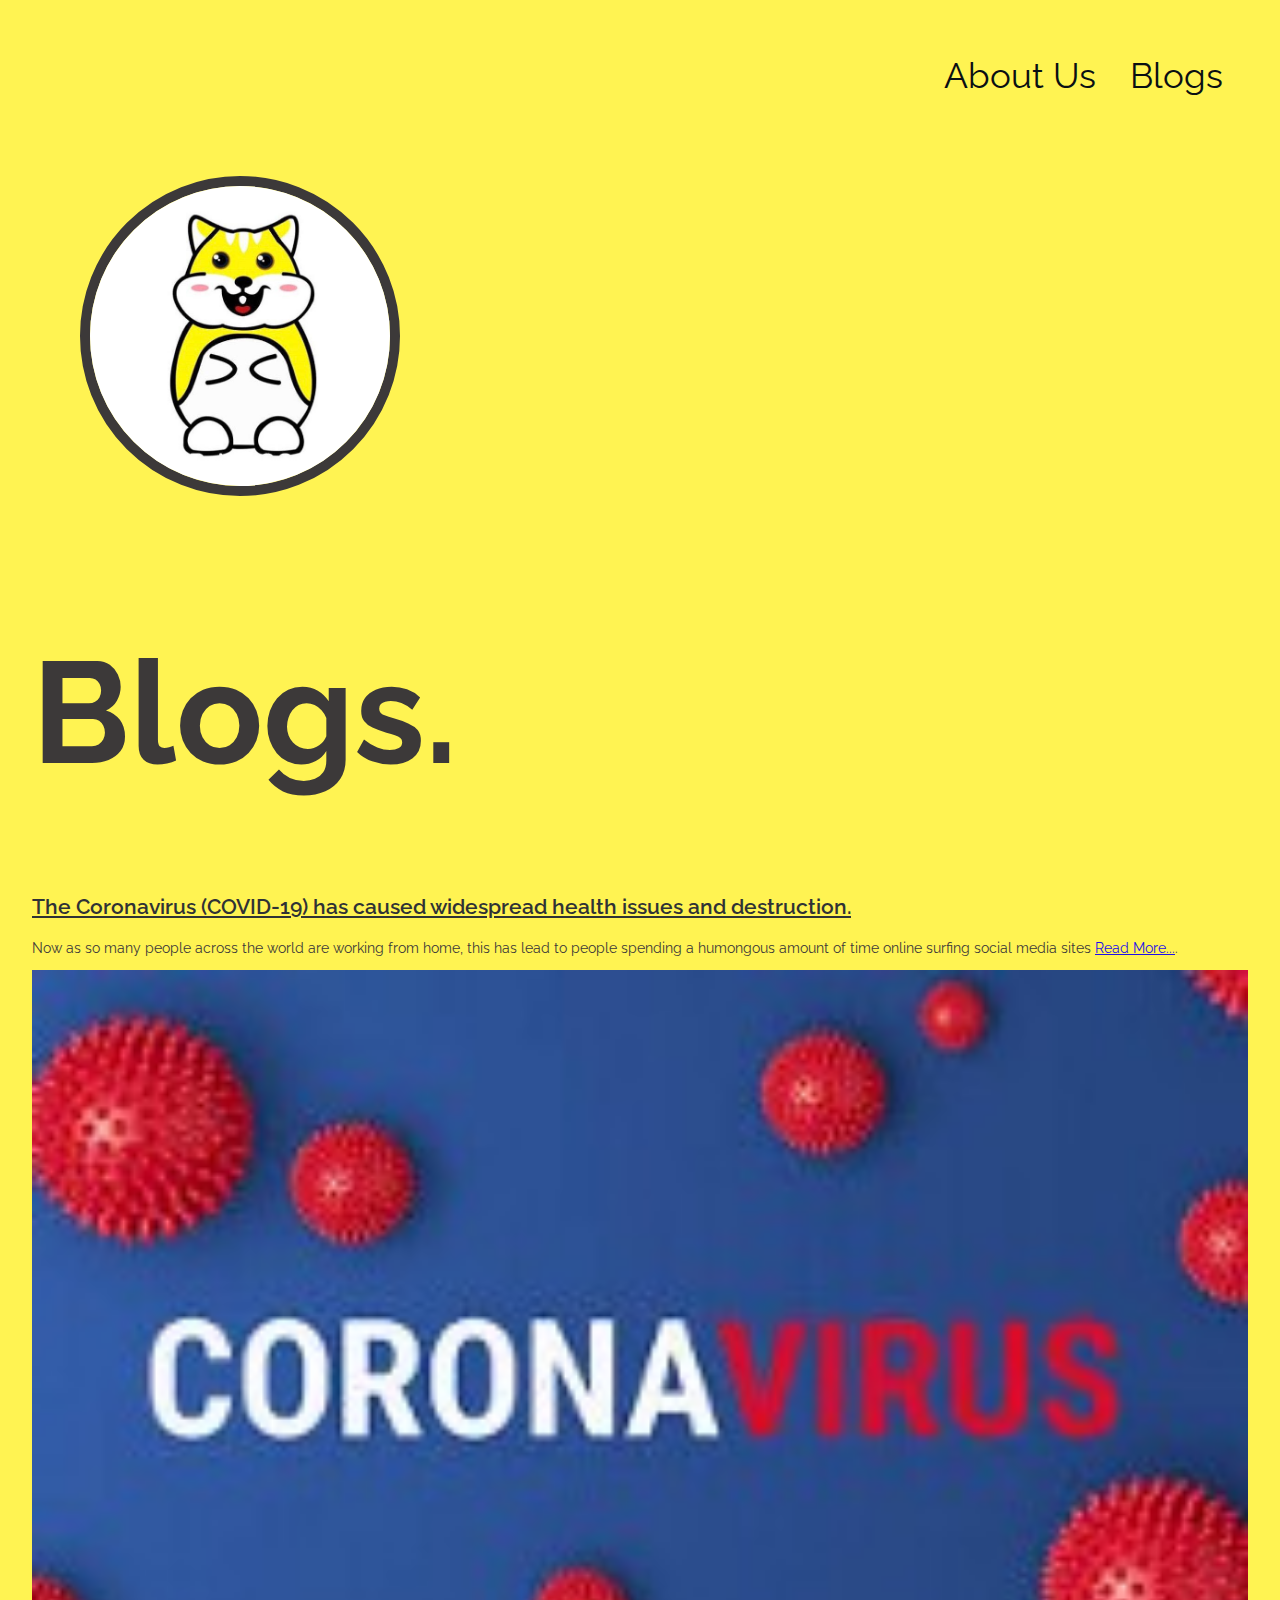
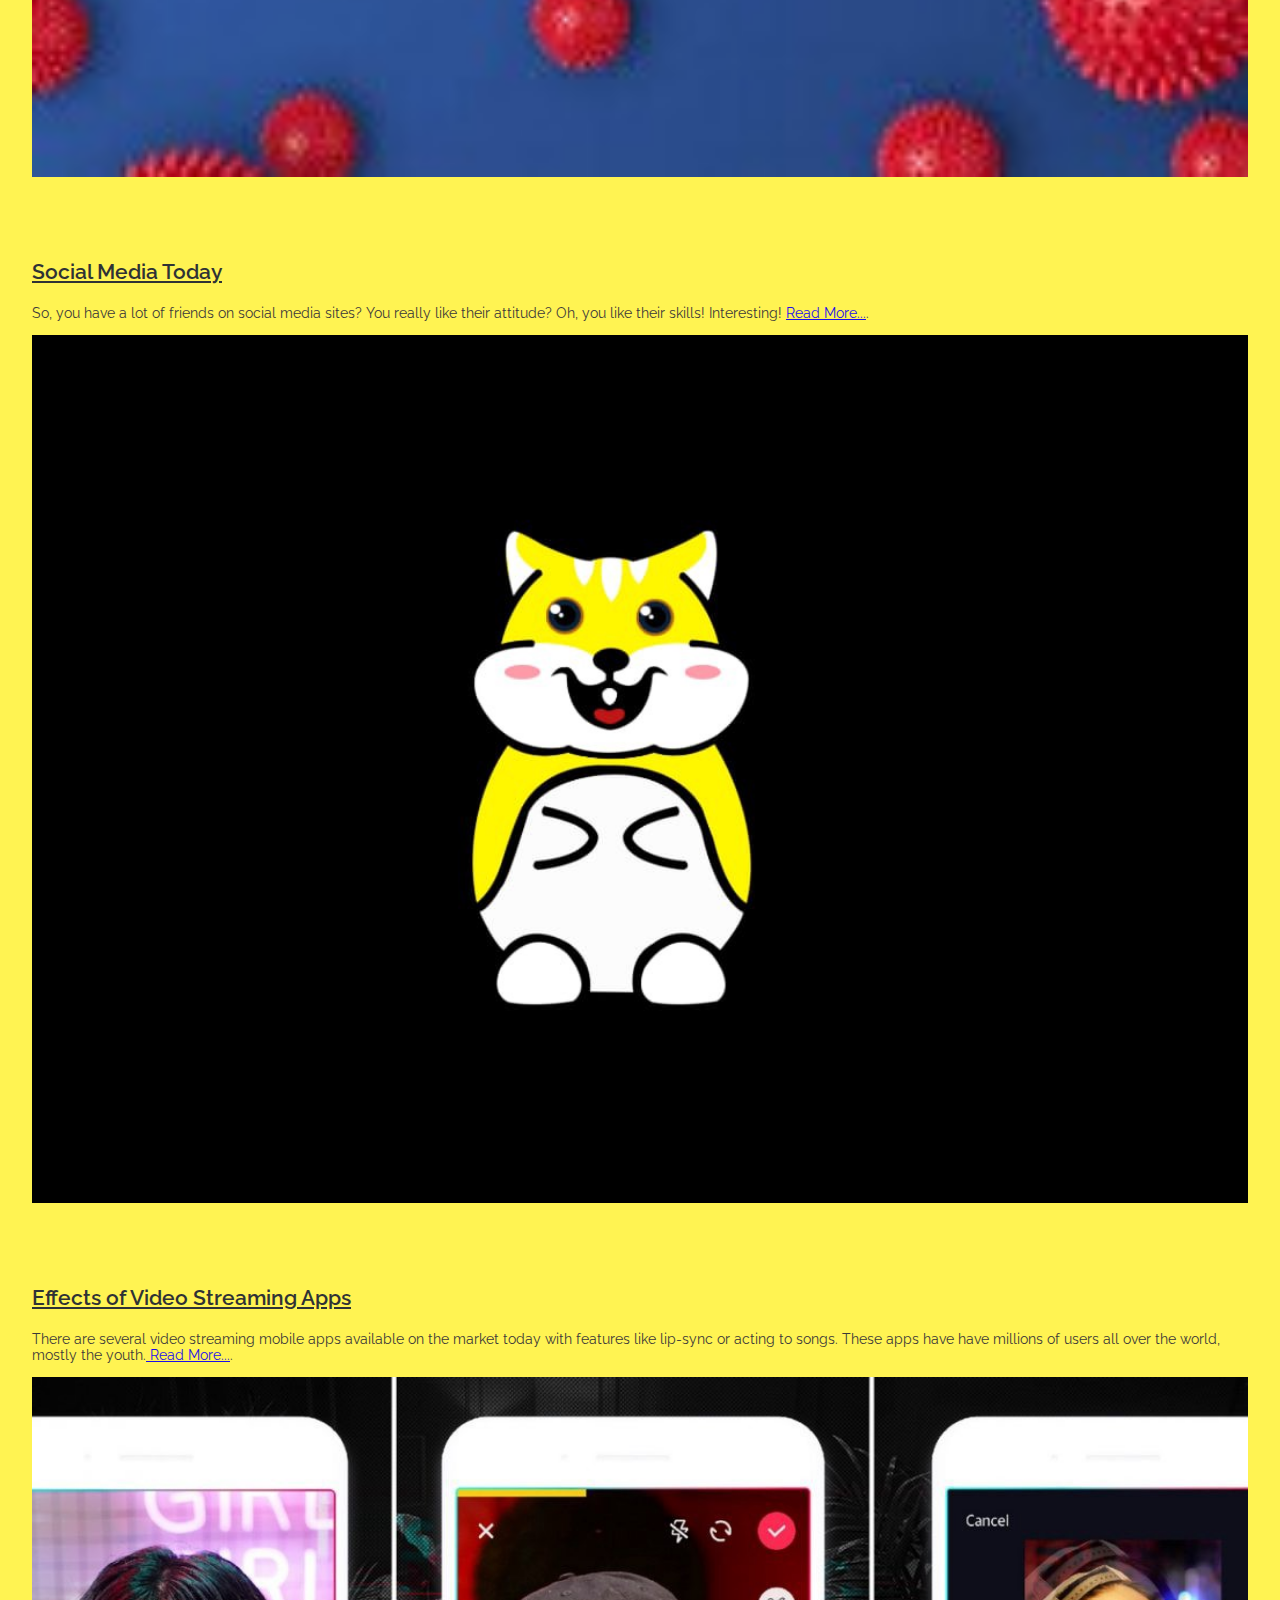
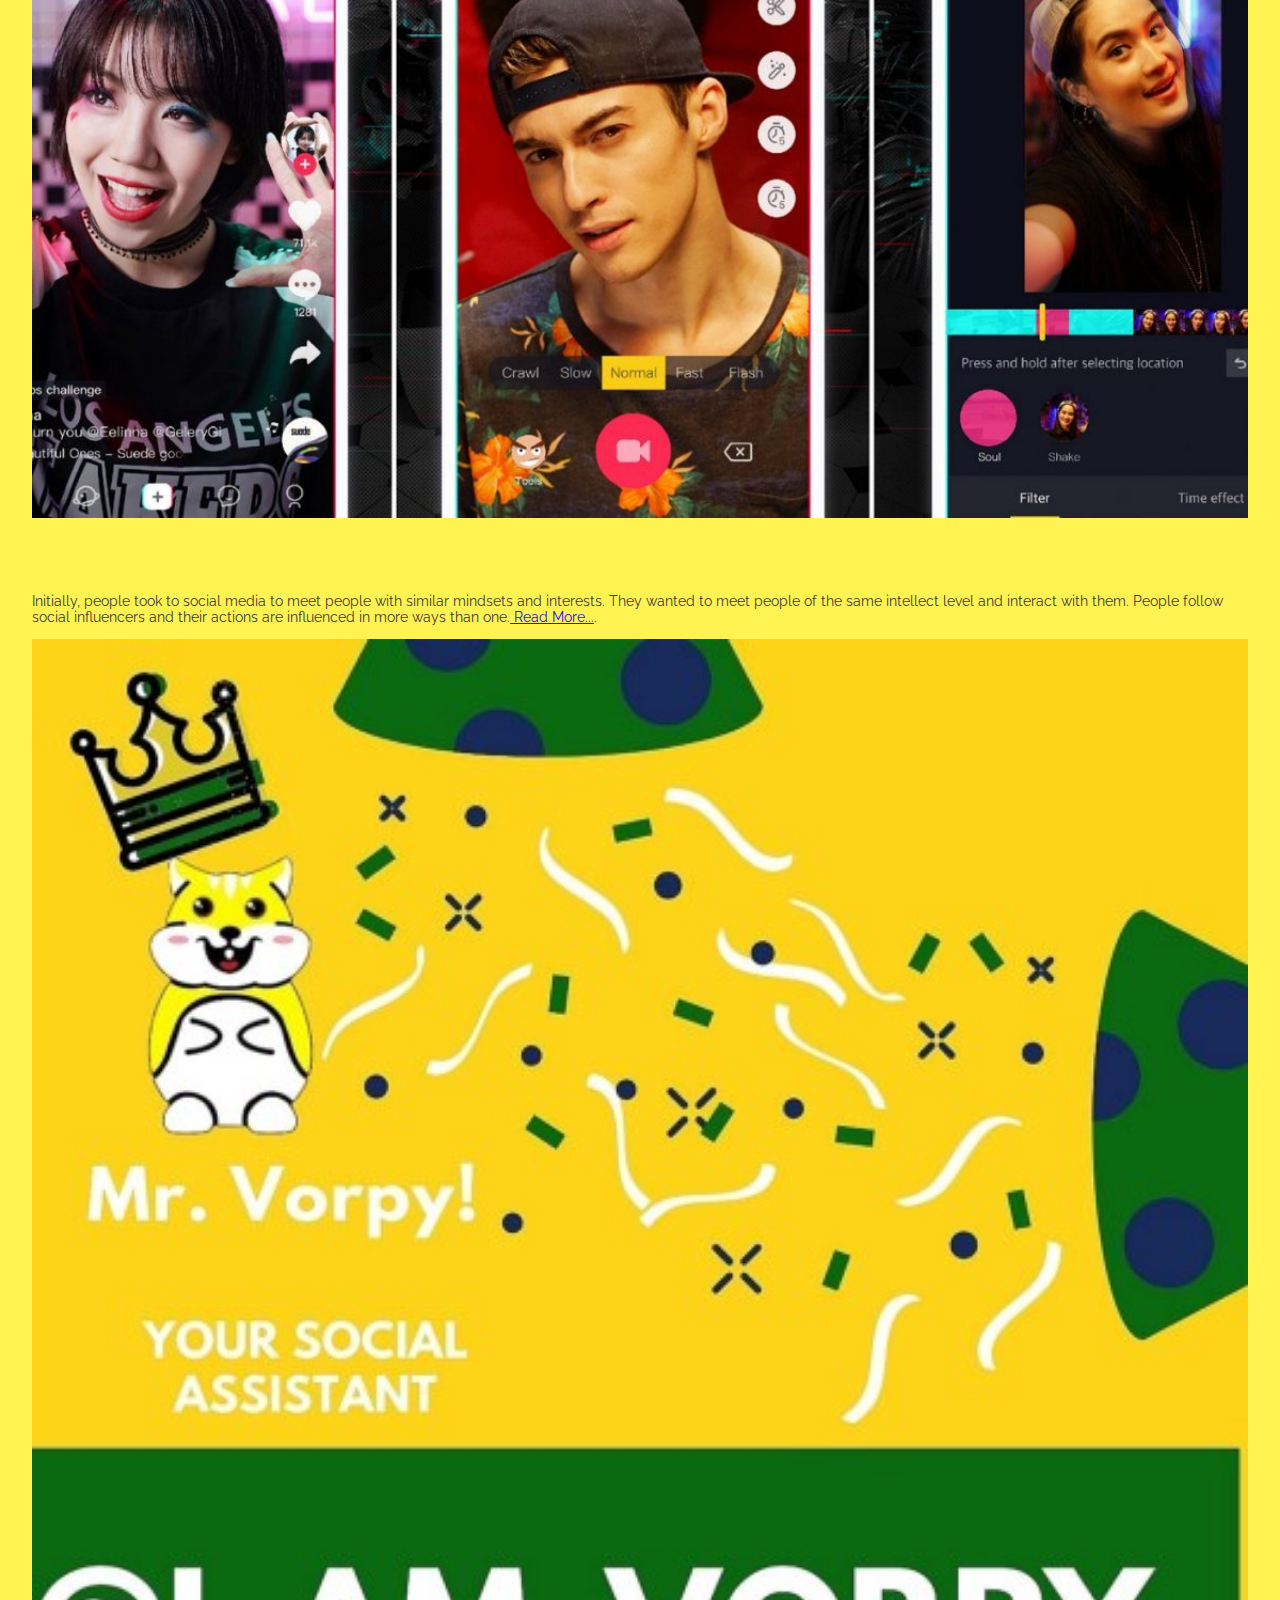
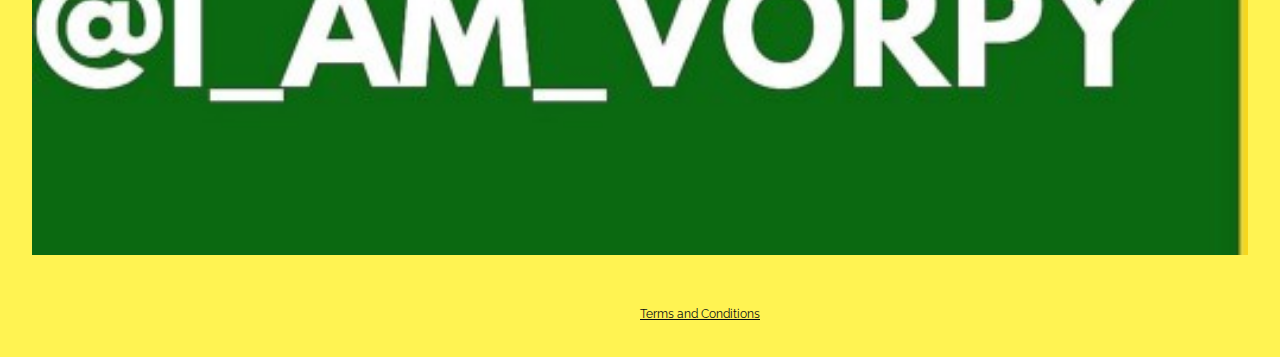
==== blog.html @ 2d6e1f35 "Add bootstrap in blog page" ====
<!DOCTYPE html>
<html lang="en">

<head>
    <meta name="generator" content="Hugo 0.55.6" />
    <meta charset="UTF-8">
    <meta name="viewport" content="width=device-width, initial-scale=1.0">
    <meta name="description" content="">

    <title> Blog | Vorpy </title>
    <link rel="stylesheet" href="https://use.fontawesome.com/releases/v5.8.1/css/all.css"
        integrity="sha384-50oBUHEmvpQ+1lW4y57PTFmhCaXp0ML5d60M1M7uH2+nqUivzIebhndOJK28anvf" crossorigin="anonymous">

    <!-- Bootstrap CSS only -->
    <link rel="stylesheet" href="https://stackpath.bootstrapcdn.com/bootstrap/4.5.0/css/bootstrap.min.css"
        integrity="sha384-9aIt2nRpC12Uk9gS9baDl411NQApFmC26EwAOH8WgZl5MYYxFfc+NcPb1dKGj7Sk" crossorigin="anonymous">

    <link href="https://fonts.googleapis.com/css2?family=Raleway&display=swap" rel="stylesheet">


    <link rel="shortcut icon" type="image/png" href="images/logo.png" />
    <link rel="stylesheet" href="css/style.css">

</head>

<body>
    <main>
        <div class="column left">
            <ul>
                <li style="font-size: 35px;display:inline;margin: 15px;"><a href="index.html"
                        style="text-decoration: none;">About Us</a></li>
                <li style="font-size: 35px;display:inline;margin: 15px;"><a href="blog.html"
                        style="text-decoration: none;">Blogs</a></li>
            </ul>
        </div>
    </main>
    <br />
    <br />
    <div class="row">
        <div class="col-md-4">
            <img src="images/vorpy.jpeg" class="portrait" alt="Portrait" />
        </div>
        <div class="col-md-8">
            <h1 class="main-page-heading">Blogs.</h1>

            <p class="blog-title">
                <a style="color: #2f3235;" target="_blank"
                    href="https://medium.com/@vorpy19/the-coronavirus-covid-19-has-caused-widespread-health-issues-and-destruction-152a86be588">The
                    Coronavirus (COVID-19) has caused widespread health issues and destruction.
                </a>

            </p>

            <p class="blog-desc">Now as so many people across the world are working from home, this has lead to people
                spending a humongous amount of time online surfing social media sites <a
                    href="https://medium.com/@vorpy19/social-media-today-2dd0c7157954" target="_blank"
                    style="color: rgb(29, 15, 233);"> Read More...</a>.
            </p>
            <a href="https://medium.com/@vorpy19/social-media-today-2dd0c7157954">
                <img src="images/blog1.jpeg" class="blog-img">

            </a>

            <br />
            <br />
            <br />
            <br />
            <p class="blog-title">
                <a style="color: #2f3235;" target="_blank"
                    href="https://medium.com/@vorpy19/social-media-today-2dd0c7157954">Social Media Today
                </a>

            </p>

            <p class="blog-desc">So, you have a lot of friends on social media sites? You really like their attitude?
                Oh, you like their skills! Interesting! <a
                    href="https://medium.com/@vorpy19/social-media-today-2dd0c7157954" target="_blank"
                    style="color: rgb(29, 15, 233);"> Read More...</a>.
            </p>
            <a href="https://medium.com/@vorpy19/social-media-today-2dd0c7157954">
                <img src="images/blog2.jpeg" class="blog-img">

            </a>
            <br />
            <br />
            <br />
            <br />
            <p class="blog-title">
                <a style="color: #2f3235;" target="_blank"
                    href="https://medium.com/@vorpy19/effects-of-video-streaming-apps-28b27698267">Effects of Video
                    Streaming Apps

                </a>

            </p>

            <p class="blog-desc">There are several video streaming mobile apps available on the market today with
                features like lip-sync or acting to songs. These apps have have millions of users all over the world,
                mostly the youth.<a href="https://medium.com/@vorpy19/effects-of-video-streaming-apps-28b27698267"
                    target="_blank" style="color: rgb(29, 15, 233);"> Read More...</a>.
            </p>
            <a
                href="https://medium.com/@vorpy19/initially-people-took-to-social-media-to-meet-people-with-similar-mindsets-and-interests-39a0fd4cb2e0">
                <img src="images/blog3.jpeg" class="blog-img">

            </a>
            <br />
            <br />
            <br />
            <br />

            <p class="blog-desc">Initially, people took to social media to meet people with similar mindsets and
                interests. They wanted to meet people of the same intellect level and interact with them. People follow
                social influencers and their actions are influenced in
                more ways than one.<a
                    href="https://medium.com/@vorpy19/initially-people-took-to-social-media-to-meet-people-with-similar-mindsets-and-interests-39a0fd4cb2e0"
                    target="_blank" style="color: rgb(29, 15, 233);"> Read More...</a>.
            </p>
            <a href="https://medium.com/@vorpy19/effects-of-video-streaming-apps-28b27698267">
                <img src="images/blog4.jpeg" class="blog-img">

            </a>

            <div class="links">
                <a rel="me" href="mailto:vorpy19@gmail.com" title="E-mail">
                    <span class="far fa-envelope" style="color: #2f3235;"></span>
                </a>
                <a rel="me" href="https://www.instagram.com/i_am_vorpy/saved/" title="Instagram">
                    <span class="fab fa-instagram" style="color: #2f3235;"></span>
                </a>
                <a rel="me" href="https://www.facebook.com/iamvorpy/" title="Facebook">
                    <span class="fab fa-facebook-square" style="color: #2f3235;"></span>
                </a>

            </div>
        </div>
    </div>

    <footer>
        <div class="column"></div>
        <div class="column">
            <a href='privacy_policy.html'>Terms and Conditions</a>
        </div>
        <br>
        <br>
        <br>
    </footer>

</body>

</html>

<!-- Bootstrap Scripts -->
<!-- JS, Popper.js, and jQuery -->

<script src="https://code.jquery.com/jquery-3.5.1.slim.min.js"
    integrity="sha384-DfXdz2htPH0lsSSs5nCTpuj/zy4C+OGpamoFVy38MVBnE+IbbVYUew+OrCXaRkfj"
    crossorigin="anonymous"></script>
<script src="https://cdn.jsdelivr.net/npm/popper.js@1.16.0/dist/umd/popper.min.js"
    integrity="sha384-Q6E9RHvbIyZFJoft+2mJbHaEWldlvI9IOYy5n3zV9zzTtmI3UksdQRVvoxMfooAo"
    crossorigin="anonymous"></script>
<script src="https://stackpath.bootstrapcdn.com/bootstrap/4.5.0/js/bootstrap.min.js"
    integrity="sha384-OgVRvuATP1z7JjHLkuOU7Xw704+h835Lr+6QL9UvYjZE3Ipu6Tp75j7Bh/kR0JKI"
    crossorigin="anonymous"></script>
---- css/style.css ----
html,
body {
    color: #2f3235;
    margin-left: 1rem;
    margin-right: 1rem;
    padding: 0
}

html {
    font-family: 'Raleway', sans-serif;
    font-size: 16px;
    overflow-y: auto
}

body {
    color: #3c3939;
    font-family: 'Raleway', sans-serif;
    background-color: #ffed00ad;
}

a {
    -webkit-transition: color 0.2s ease-out;
    -moz-transition: color 0.2s ease-out;
    transition: color 0.2s ease-out;
    color: #0a0f13
}

a:hover {
    color: #020202
}

h1 {
    font-size: 9rem
}

h2 {
    font-size: 3rem;
    font-weight: normal
}

img.portrait {
    border-radius: 50%;
    border: 10px solid #3c3939;
    margin: 2em 3em;
    width: 300px;
    height: 300px
}

.column {
    flex: 1
}

.main-page-heading{
font-weight: 700;
}

main {
    display: flex;
    margin-top: 5vh
}

main .column.left {
    text-align: end
}

main .column.right h1 {
    margin-left: -10px;
    margin-bottom: 0.4em
}

main .column.right h2 {
    margin-left: -4px;
    margin-top: 0
}

main .column.right .links {
    margin-top: 2.5rem;
    font-size: 1.5rem
}

main .column.right .links a {
    margin-right: 0.5rem;
    text-decoration: none
}

ul {
    list-style-type: none;
    margin: 10px;
    padding: 0;
}

@media screen and (max-width: 980px) {
    main {
        display: block;
        margin-top: 0
    }
    main .column.left {
        text-align: center
    }
    main .column.right h1 {
        margin-top: 0
    }
}

footer {
    display: flex;
    margin-top: 3rem;
    font-size: 0.75rem
}

.blog-title {
    font-weight: 600;
    font-size: 21px;
}

.blog-desc {
    font-size: 14px;
}

.blog-img {
    width: 100%;
}

@media screen and (max-width: 980px) {
    footer {
        display: block
    }
}
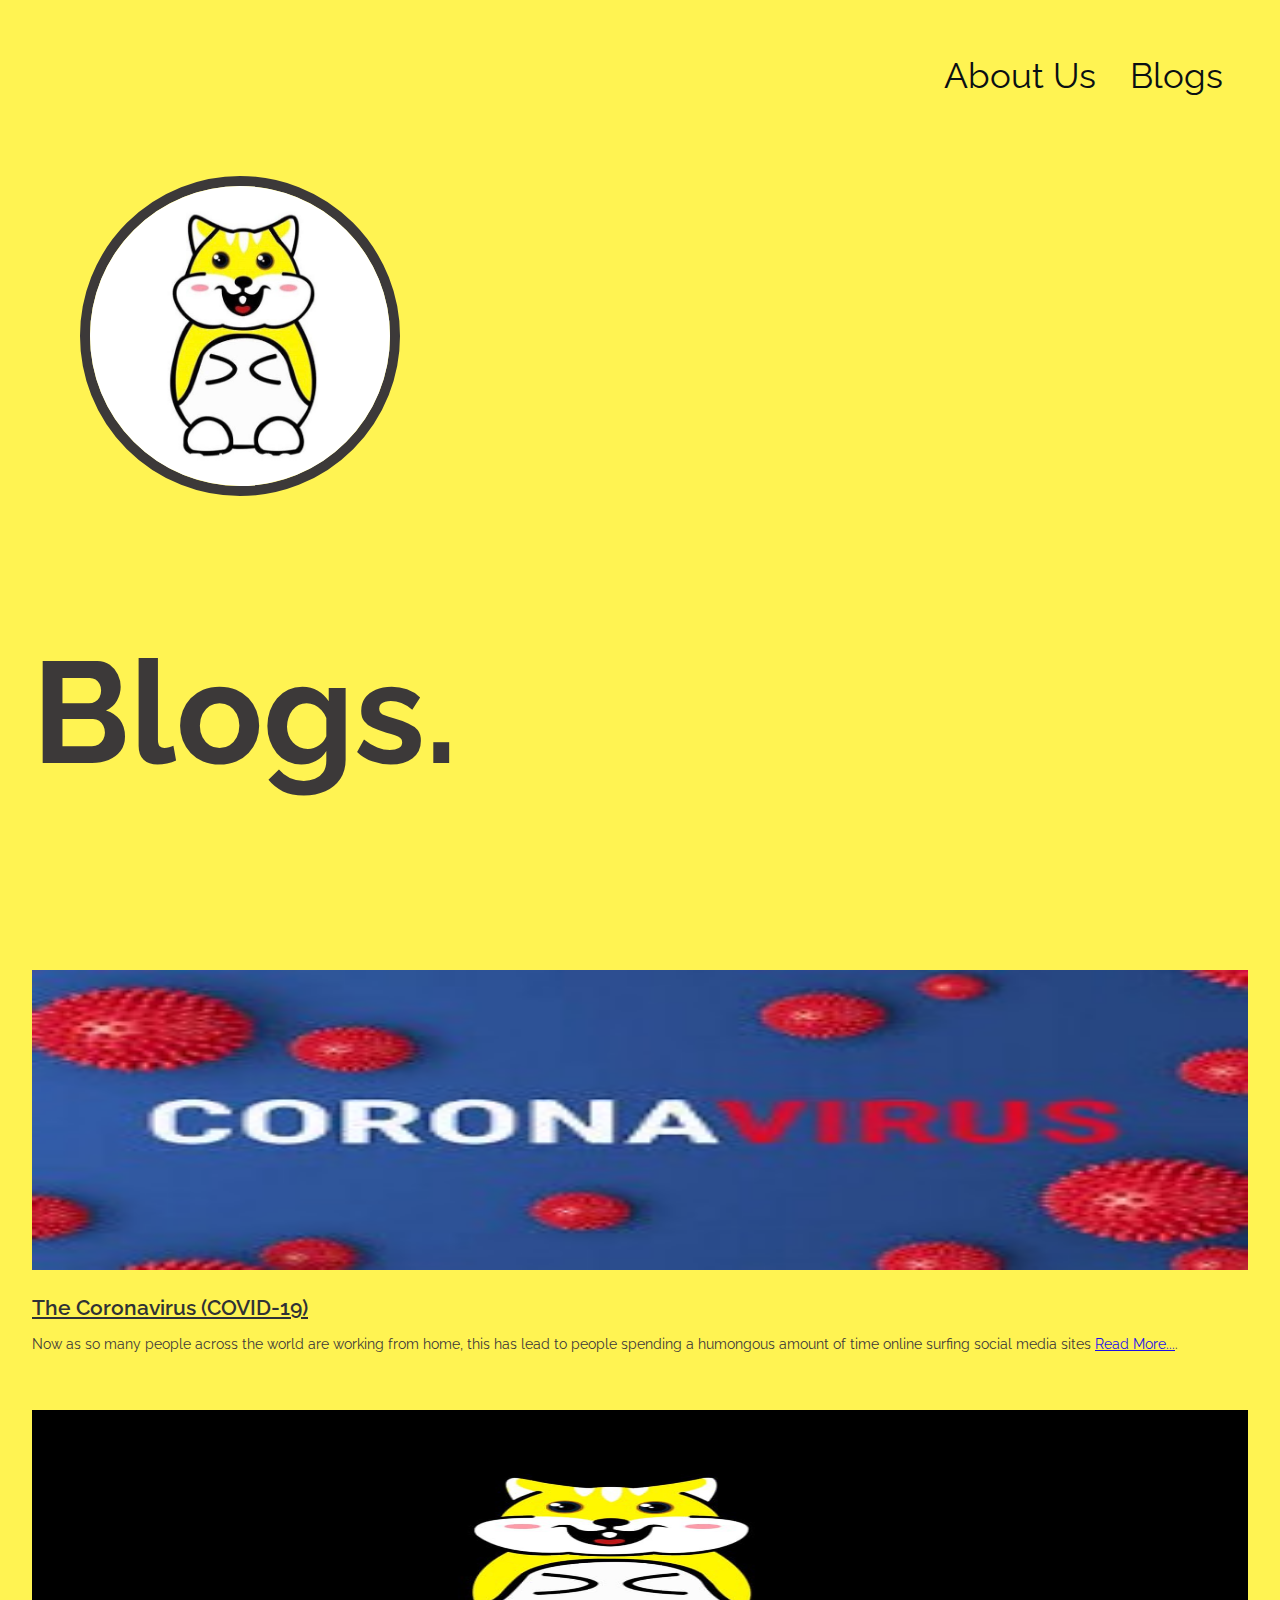
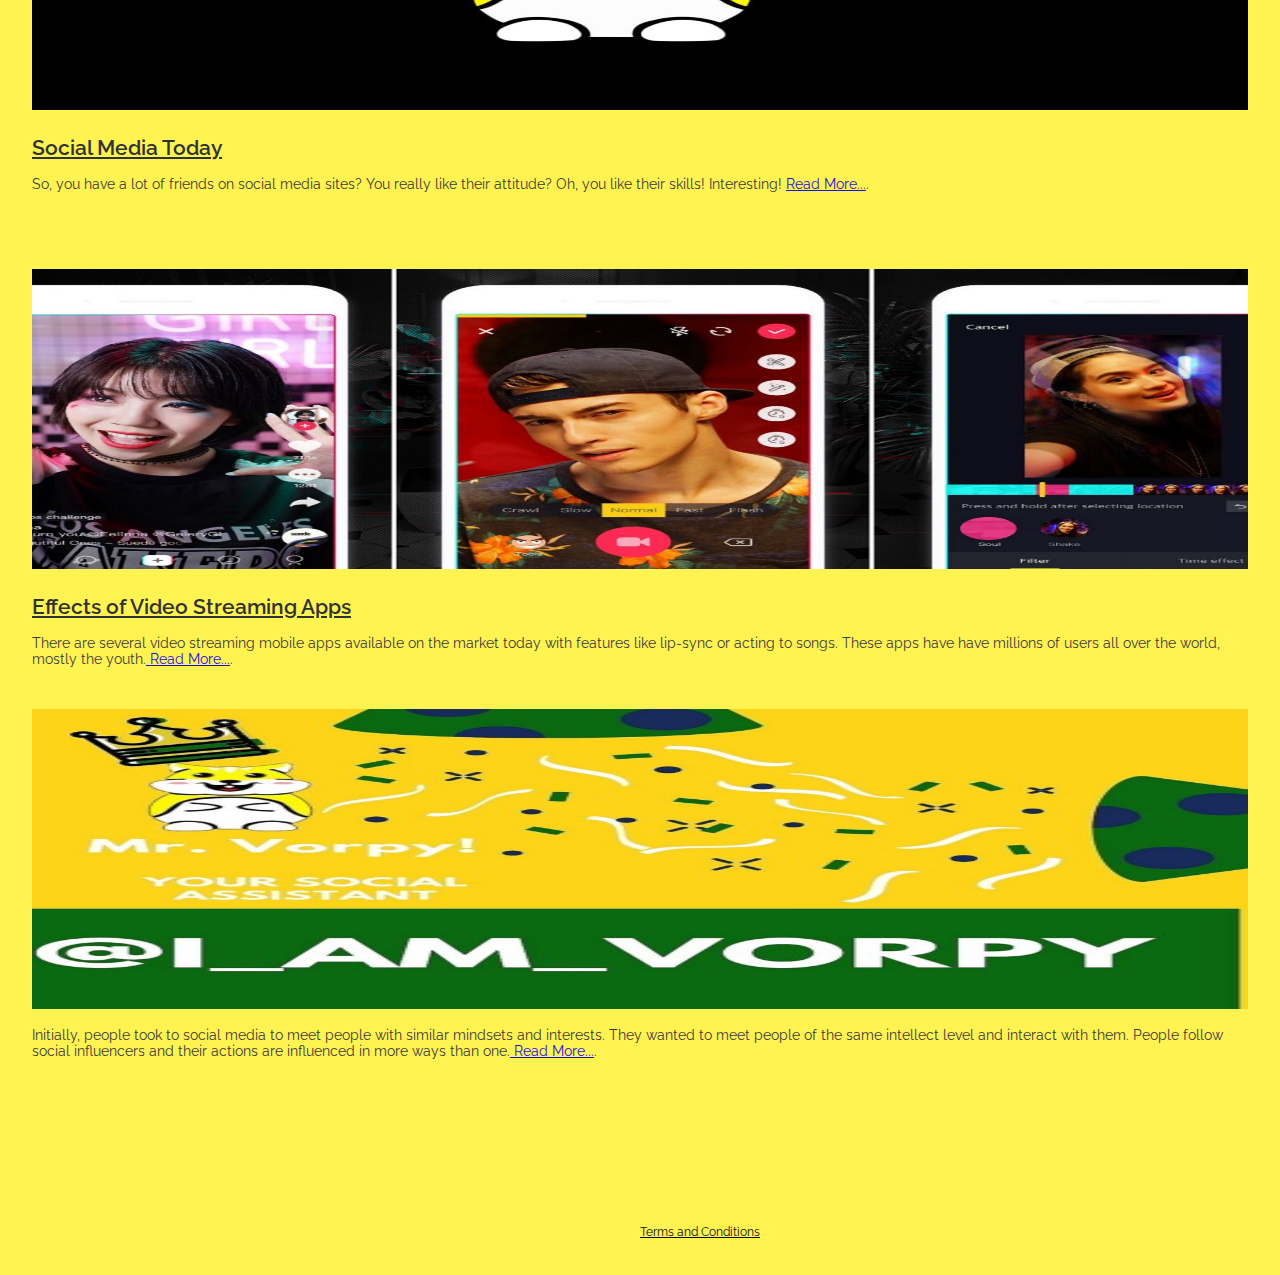
==== commit 3669d111: "Fix blog layout" ====
--- a/blog.html
+++ b/blog.html
@@ -42,96 +42,107 @@
         </div>
         <div class="col-md-8">
             <h1 class="main-page-heading">Blogs.</h1>
+            <br />
+            <br />
+            <br />
+            <br />
+            <div class="row">
+                <div class="col-md-6">
+                    <a href="https://medium.com/@vorpy19/social-media-today-2dd0c7157954">
+                        <img src="images/blog1.jpeg" class="blog-img">
+                    </a>
+                    <p class="blog-title">
+                        <a style="color: #2f3235;" target="_blank"
+                            href="https://medium.com/@vorpy19/the-coronavirus-covid-19-has-caused-widespread-health-issues-and-destruction-152a86be588">The
+                            Coronavirus (COVID-19)
+                        </a>
 
-            <p class="blog-title">
-                <a style="color: #2f3235;" target="_blank"
-                    href="https://medium.com/@vorpy19/the-coronavirus-covid-19-has-caused-widespread-health-issues-and-destruction-152a86be588">The
-                    Coronavirus (COVID-19) has caused widespread health issues and destruction.
-                </a>
+                    </p>
 
-            </p>
+                    <p class="blog-desc">Now as so many people across the world are working from home, this has lead to
+                        people
+                        spending a humongous amount of time online surfing social media sites <a
+                            href="https://medium.com/@vorpy19/social-media-today-2dd0c7157954" target="_blank"
+                            style="color: rgb(29, 15, 233);"> Read More...</a>.
+                    </p>
 
-            <p class="blog-desc">Now as so many people across the world are working from home, this has lead to people
-                spending a humongous amount of time online surfing social media sites <a
-                    href="https://medium.com/@vorpy19/social-media-today-2dd0c7157954" target="_blank"
-                    style="color: rgb(29, 15, 233);"> Read More...</a>.
-            </p>
-            <a href="https://medium.com/@vorpy19/social-media-today-2dd0c7157954">
-                <img src="images/blog1.jpeg" class="blog-img">
+                </div>
+                <div class="col-md-6">
+                    <a href="https://medium.com/@vorpy19/social-media-today-2dd0c7157954">
+                        <img src="images/blog2.jpeg" class="blog-img">
+                    </a>
+                    <p class="blog-title">
+                        <a style="color: #2f3235;" target="_blank"
+                            href="https://medium.com/@vorpy19/social-media-today-2dd0c7157954">Social Media Today
+                        </a>
 
-            </a>
+                    </p>
+
+                    <p class="blog-desc">So, you have a lot of friends on social media sites? You really like their
+                        attitude?
+                        Oh, you like their skills! Interesting! <a
+                            href="https://medium.com/@vorpy19/social-media-today-2dd0c7157954" target="_blank"
+                            style="color: rgb(29, 15, 233);"> Read More...</a>.
+                    </p>
+
+                </div>
+            </div>
+
+
+            <br />
+            <div class="row">
+                <div class="col-md-6">
+                    <a href="https://medium.com/@vorpy19/initially-people-took-to-social-media-to-meet-people-with-similar-mindsets-and-interests-39a0fd4cb2e0">
+                        <img src="images/blog3.jpeg" class="blog-img">
+                    </a>
+                    <p class="blog-title">
+                        <a style="color: #2f3235;" target="_blank"
+                            href="https://medium.com/@vorpy19/effects-of-video-streaming-apps-28b27698267">Effects of
+                            Video Streaming Apps
+                        </a>
+                    </p>
+                    <p class="blog-desc">There are several video streaming mobile apps available on the market today
+                        with
+                        features like lip-sync or acting to songs. These apps have have millions of users all over the
+                        world,
+                        mostly the youth.<a
+                            href="https://medium.com/@vorpy19/effects-of-video-streaming-apps-28b27698267"
+                            target="_blank" style="color: rgb(29, 15, 233);"> Read More...</a>.
+                    </p>
+                    
+                </div>
+                <div class="col-md-6">
+                    <a href="https://medium.com/@vorpy19/effects-of-video-streaming-apps-28b27698267">
+                        <img src="images/blog4.jpeg" class="blog-img">
+                    </a>
+                    <p class="blog-desc">Initially, people took to social media to meet people with similar mindsets and
+                        interests. They wanted to meet people of the same intellect level and interact with them. People
+                        follow
+                        social influencers and their actions are influenced in
+                        more ways than one.<a
+                            href="https://medium.com/@vorpy19/initially-people-took-to-social-media-to-meet-people-with-similar-mindsets-and-interests-39a0fd4cb2e0"
+                            target="_blank" style="color: rgb(29, 15, 233);"> Read More...</a>.
+                    </p>
+                  
+                </div>
+            </div>
 
             <br />
             <br />
             <br />
             <br />
-            <p class="blog-title">
-                <a style="color: #2f3235;" target="_blank"
-                    href="https://medium.com/@vorpy19/social-media-today-2dd0c7157954">Social Media Today
-                </a>
 
-            </p>
-
-            <p class="blog-desc">So, you have a lot of friends on social media sites? You really like their attitude?
-                Oh, you like their skills! Interesting! <a
-                    href="https://medium.com/@vorpy19/social-media-today-2dd0c7157954" target="_blank"
-                    style="color: rgb(29, 15, 233);"> Read More...</a>.
-            </p>
-            <a href="https://medium.com/@vorpy19/social-media-today-2dd0c7157954">
-                <img src="images/blog2.jpeg" class="blog-img">
-
-            </a>
-            <br />
-            <br />
-            <br />
-            <br />
-            <p class="blog-title">
-                <a style="color: #2f3235;" target="_blank"
-                    href="https://medium.com/@vorpy19/effects-of-video-streaming-apps-28b27698267">Effects of Video
-                    Streaming Apps
-
-                </a>
-
-            </p>
-
-            <p class="blog-desc">There are several video streaming mobile apps available on the market today with
-                features like lip-sync or acting to songs. These apps have have millions of users all over the world,
-                mostly the youth.<a href="https://medium.com/@vorpy19/effects-of-video-streaming-apps-28b27698267"
-                    target="_blank" style="color: rgb(29, 15, 233);"> Read More...</a>.
-            </p>
-            <a
-                href="https://medium.com/@vorpy19/initially-people-took-to-social-media-to-meet-people-with-similar-mindsets-and-interests-39a0fd4cb2e0">
-                <img src="images/blog3.jpeg" class="blog-img">
-
-            </a>
-            <br />
-            <br />
-            <br />
-            <br />
-
-            <p class="blog-desc">Initially, people took to social media to meet people with similar mindsets and
-                interests. They wanted to meet people of the same intellect level and interact with them. People follow
-                social influencers and their actions are influenced in
-                more ways than one.<a
-                    href="https://medium.com/@vorpy19/initially-people-took-to-social-media-to-meet-people-with-similar-mindsets-and-interests-39a0fd4cb2e0"
-                    target="_blank" style="color: rgb(29, 15, 233);"> Read More...</a>.
-            </p>
-            <a href="https://medium.com/@vorpy19/effects-of-video-streaming-apps-28b27698267">
-                <img src="images/blog4.jpeg" class="blog-img">
-
-            </a>
 
             <div class="links">
                 <a rel="me" href="mailto:vorpy19@gmail.com" title="E-mail">
-                    <span class="far fa-envelope" style="color: #2f3235;"></span>
+                    <span class="far fa-envelope fa-3x" style="color: #2f3235;"></span>
                 </a>
                 <a rel="me" href="https://www.instagram.com/i_am_vorpy/saved/" title="Instagram">
-                    <span class="fab fa-instagram" style="color: #2f3235;"></span>
+                    <span class="fab fa-instagram fa-3x" style="color: #2f3235;"></span>
                 </a>
                 <a rel="me" href="https://www.facebook.com/iamvorpy/" title="Facebook">
-                    <span class="fab fa-facebook-square" style="color: #2f3235;"></span>
+                    <span class="fab fa-facebook-square fa-3x" style="color: #2f3235;"></span>
                 </a>
-
             </div>
         </div>
     </div>
--- a/css/style.css
+++ b/css/style.css
@@ -109,15 +109,18 @@
 }
 
 .blog-title {
+    height: 20px;
     font-weight: 600;
     font-size: 21px;
 }
 
 .blog-desc {
+    height: 60px;
     font-size: 14px;
 }
 
 .blog-img {
+    height: 300px;
     width: 100%;
 }
 
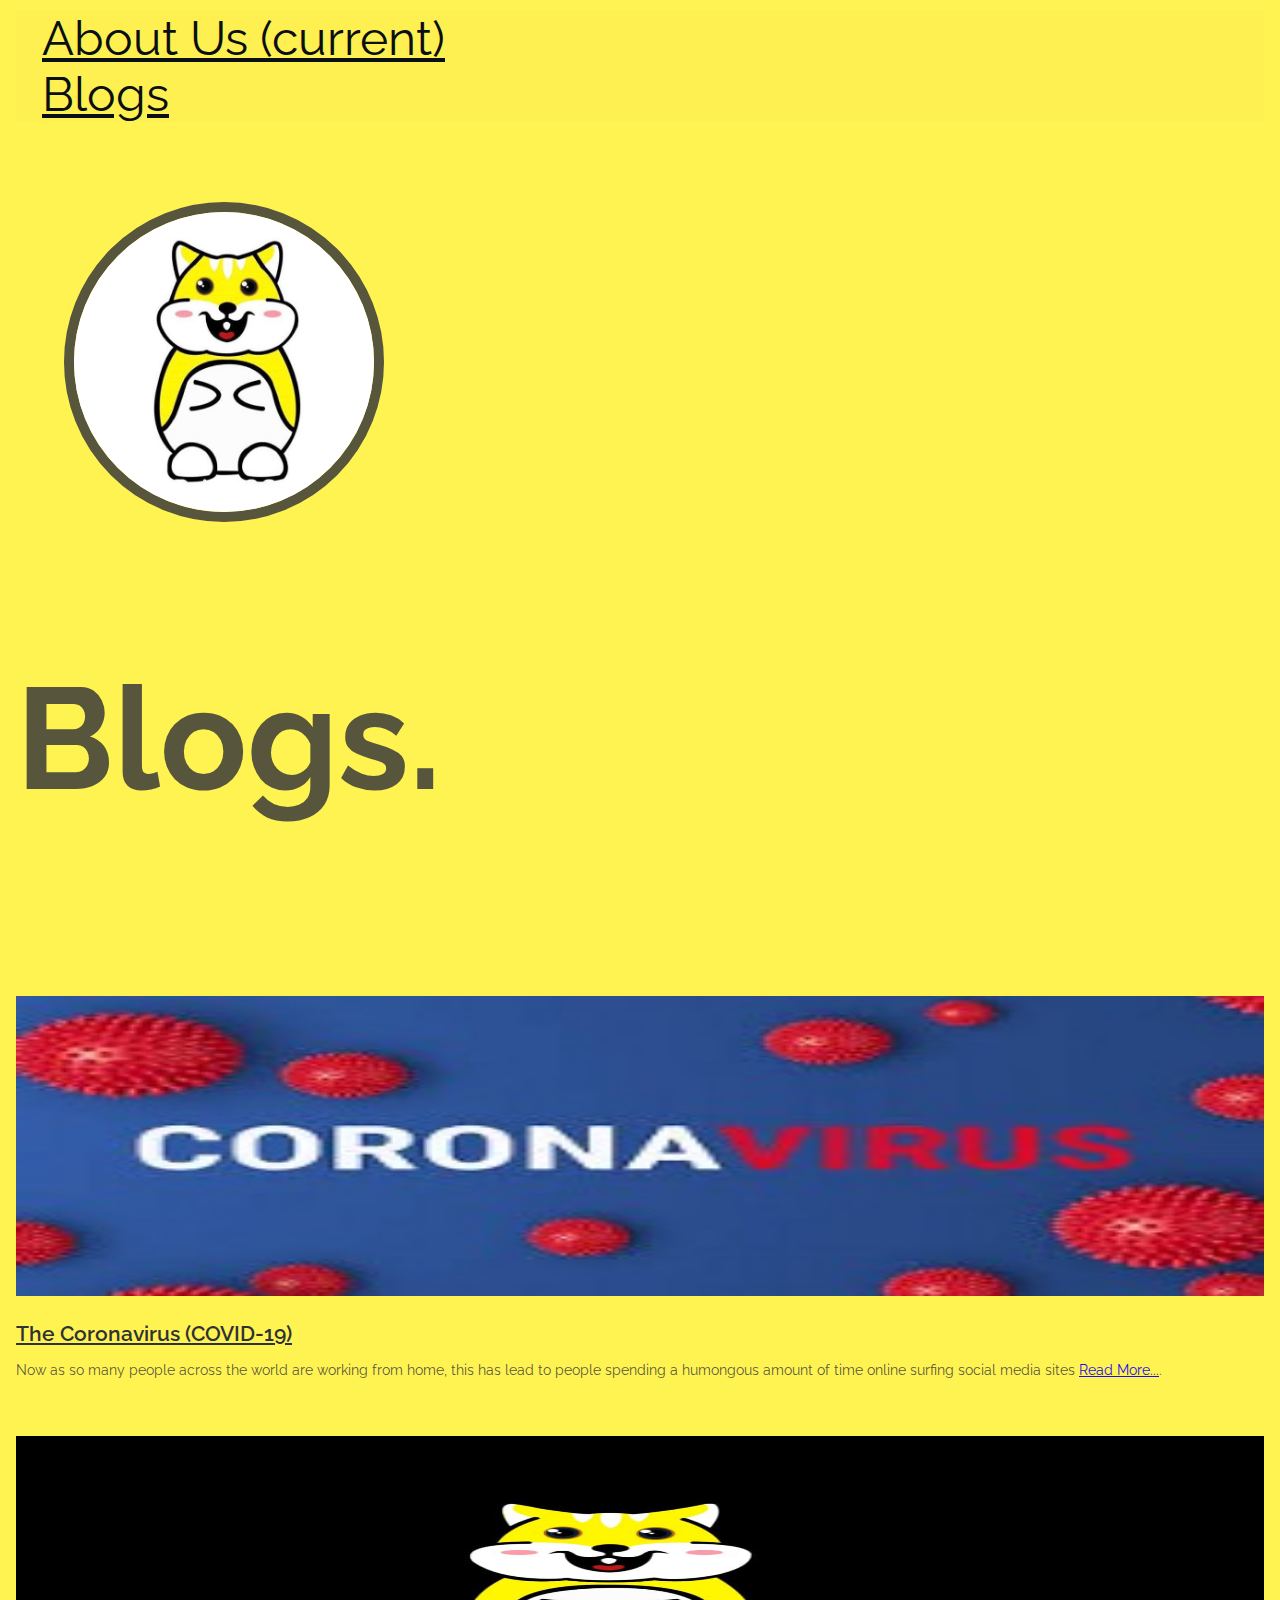
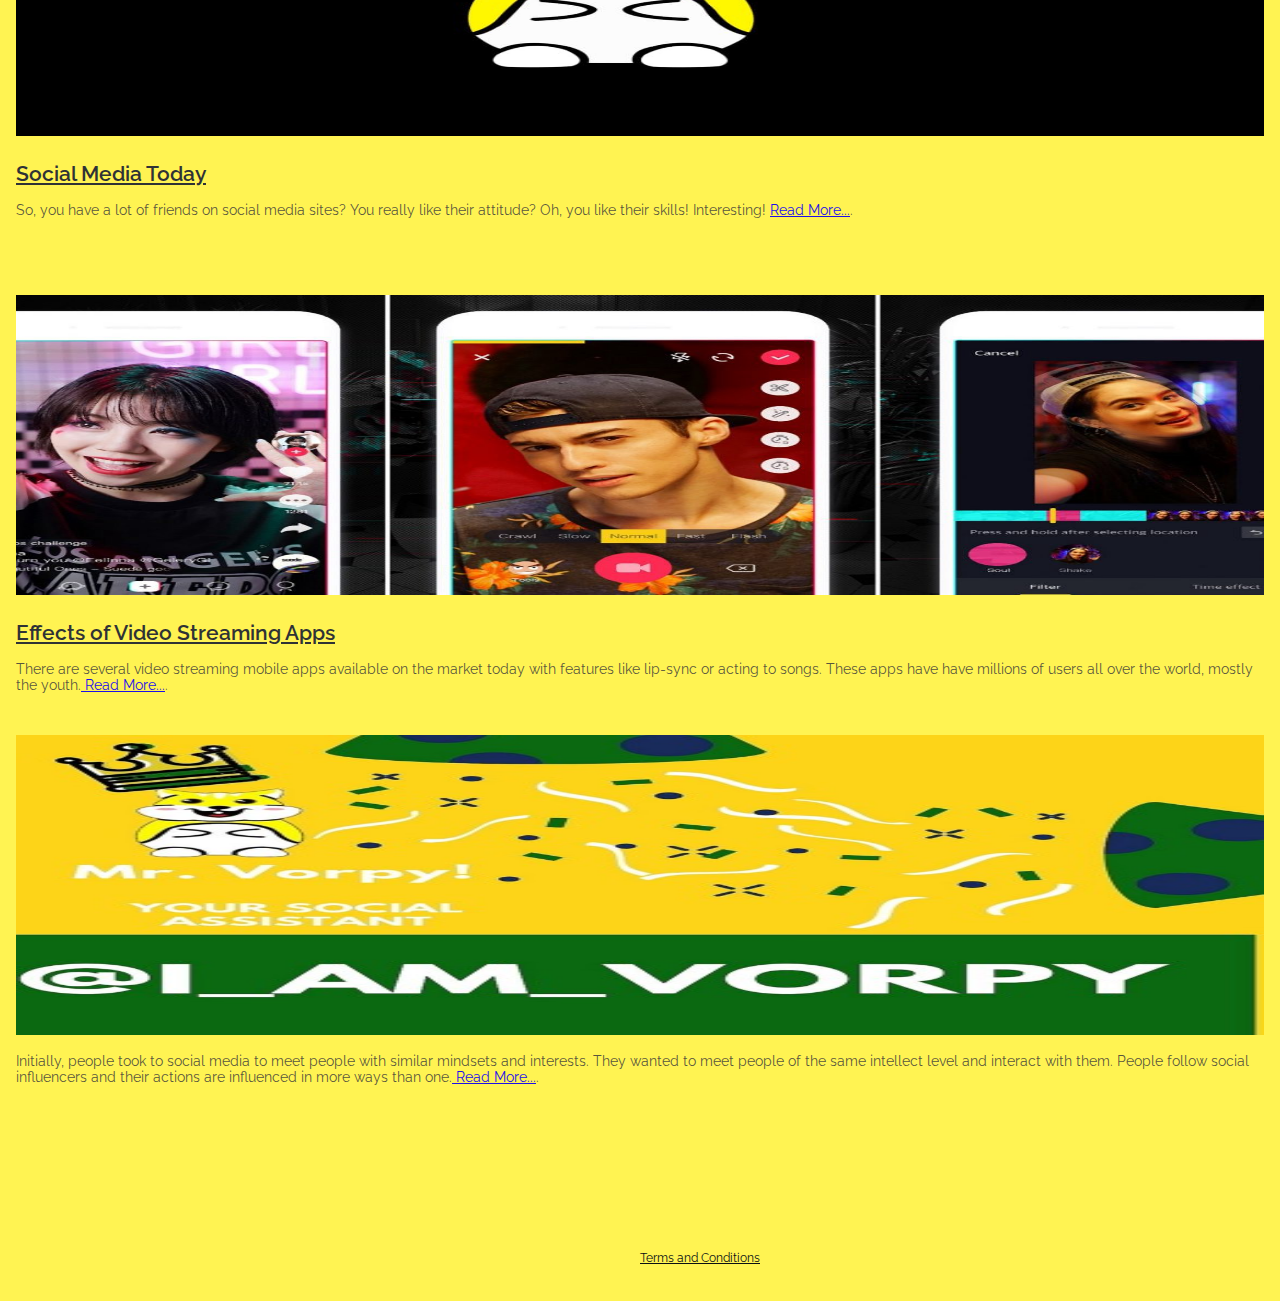
==== commit 2b6d1146: "Add new navbar in blog and privacy" ====
--- a/blog.html
+++ b/blog.html
@@ -15,8 +15,7 @@
     <link rel="stylesheet" href="https://stackpath.bootstrapcdn.com/bootstrap/4.5.0/css/bootstrap.min.css"
         integrity="sha384-9aIt2nRpC12Uk9gS9baDl411NQApFmC26EwAOH8WgZl5MYYxFfc+NcPb1dKGj7Sk" crossorigin="anonymous">
 
-    <link href="https://fonts.googleapis.com/css2?family=Raleway&display=swap" rel="stylesheet">
-
+        <link href="https://fonts.googleapis.com/css2?family=Raleway:wght@500&display=swap" rel="stylesheet">
 
     <link rel="shortcut icon" type="image/png" href="images/logo.png" />
     <link rel="stylesheet" href="css/style.css">
@@ -24,16 +23,19 @@
 </head>
 
 <body>
-    <main>
-        <div class="column left">
-            <ul>
-                <li style="font-size: 35px;display:inline;margin: 15px;"><a href="index.html"
-                        style="text-decoration: none;">About Us</a></li>
-                <li style="font-size: 35px;display:inline;margin: 15px;"><a href="blog.html"
-                        style="text-decoration: none;">Blogs</a></li>
+    <nav class="navbar navbar-expand-lg navbar-light bg-yellow">
+
+        <div class="collapse navbar-collapse" id="navbarSupportedContent">
+            <ul class="navbar-nav">
+                <li class="nav-item">
+                    <a class="nav-link nav-custom-item" href="index.html">About Us <span class="sr-only">(current)</span></a>
+                </li>
+                <li class="nav-item active">
+                    <a class="nav-link nav-custom-item" href="blog.html">Blogs</a>
+                </li>
             </ul>
         </div>
-    </main>
+    </nav>
     <br />
     <br />
     <div class="row">
--- a/css/style.css
+++ b/css/style.css
@@ -1,11 +1,3 @@
-html,
-body {
-    color: #2f3235;
-    margin-left: 1rem;
-    margin-right: 1rem;
-    padding: 0
-}
-
 html {
     font-family: 'Raleway', sans-serif;
     font-size: 16px;
@@ -13,7 +5,10 @@
 }
 
 body {
-    color: #3c3939;
+    margin-left: 1rem;
+    margin-right: 1rem;
+    padding: 0;
+    color: #3a3939d9;
     font-family: 'Raleway', sans-serif;
     background-color: #ffed00ad;
 }
@@ -38,9 +33,18 @@
     font-weight: normal
 }
 
+.bg-yellow {
+    background-color: #fef051!important;
+}
+
+.nav-custom-item{
+    margin: 1rem;
+    font-size: 3rem;
+}
+
 img.portrait {
     border-radius: 50%;
-    border: 10px solid #3c3939;
+    border: 10px solid #3a3939d9 ;
     margin: 2em 3em;
     width: 300px;
     height: 300px
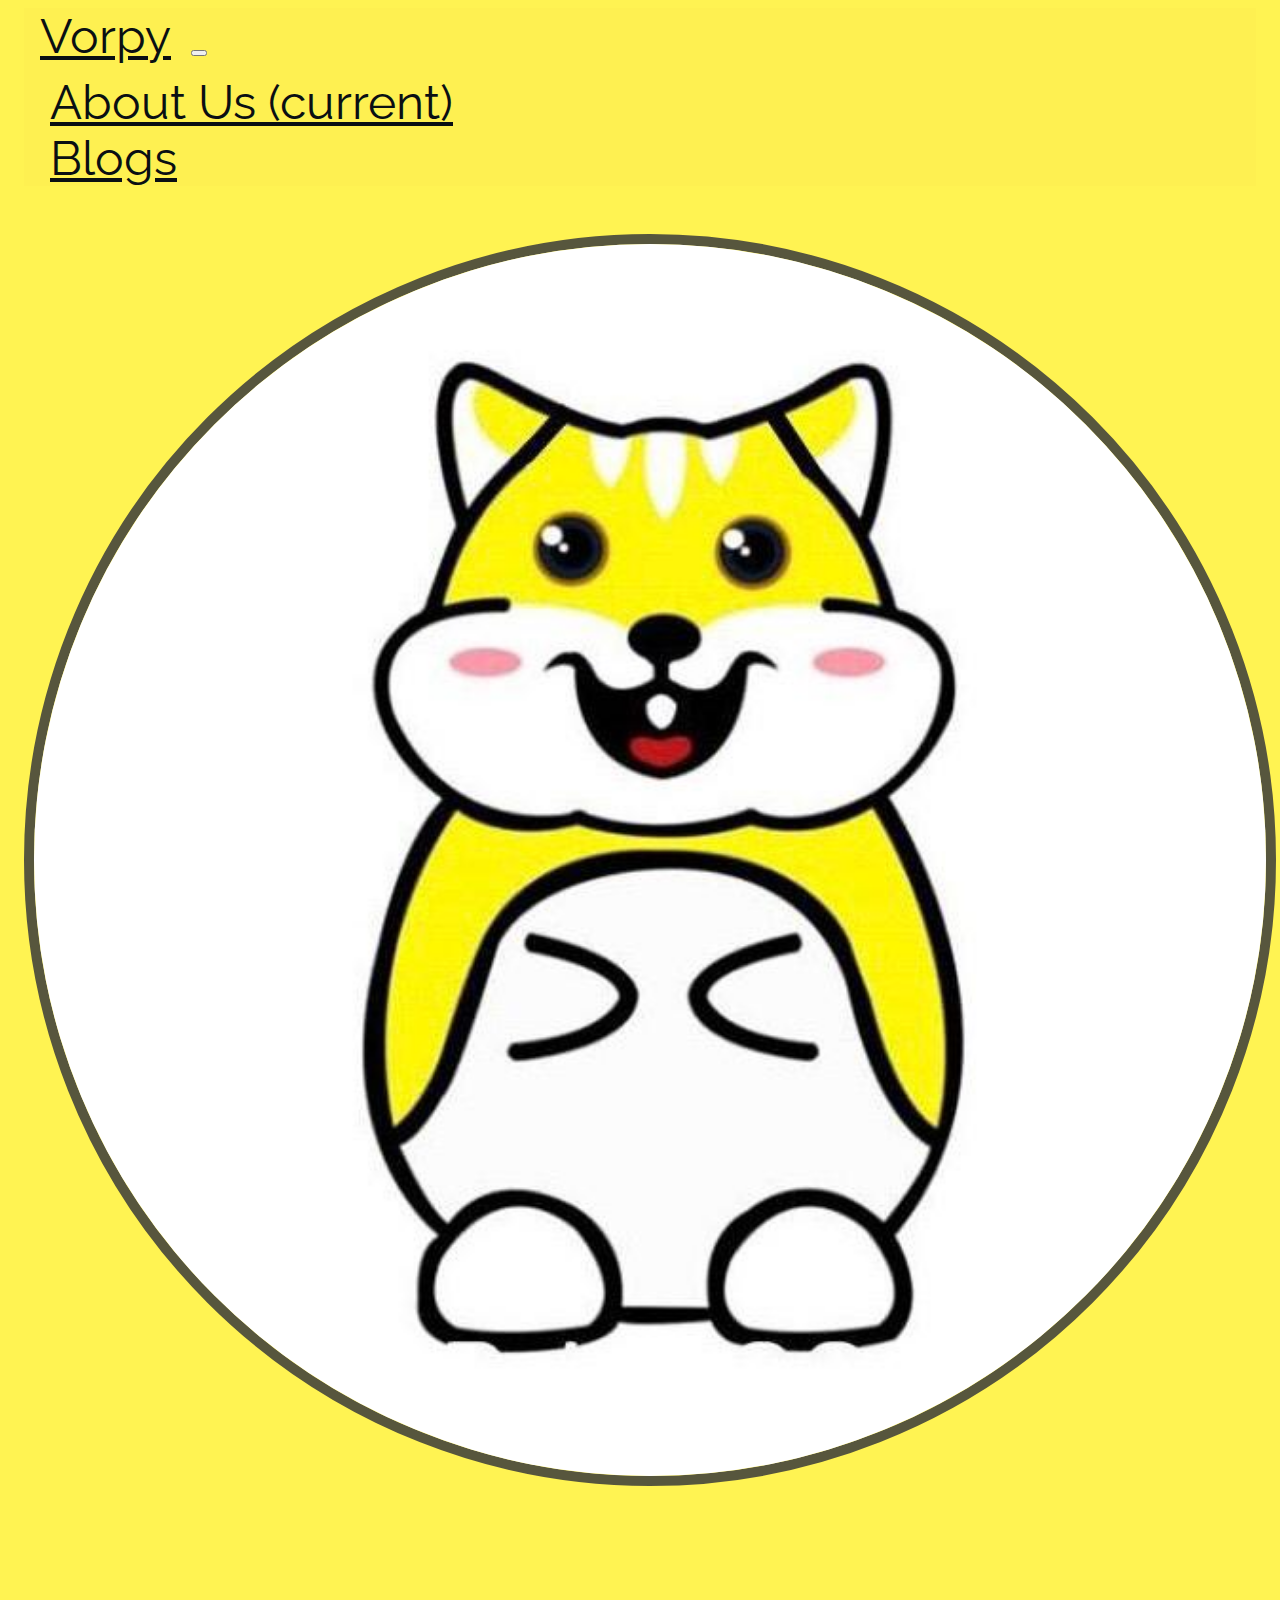
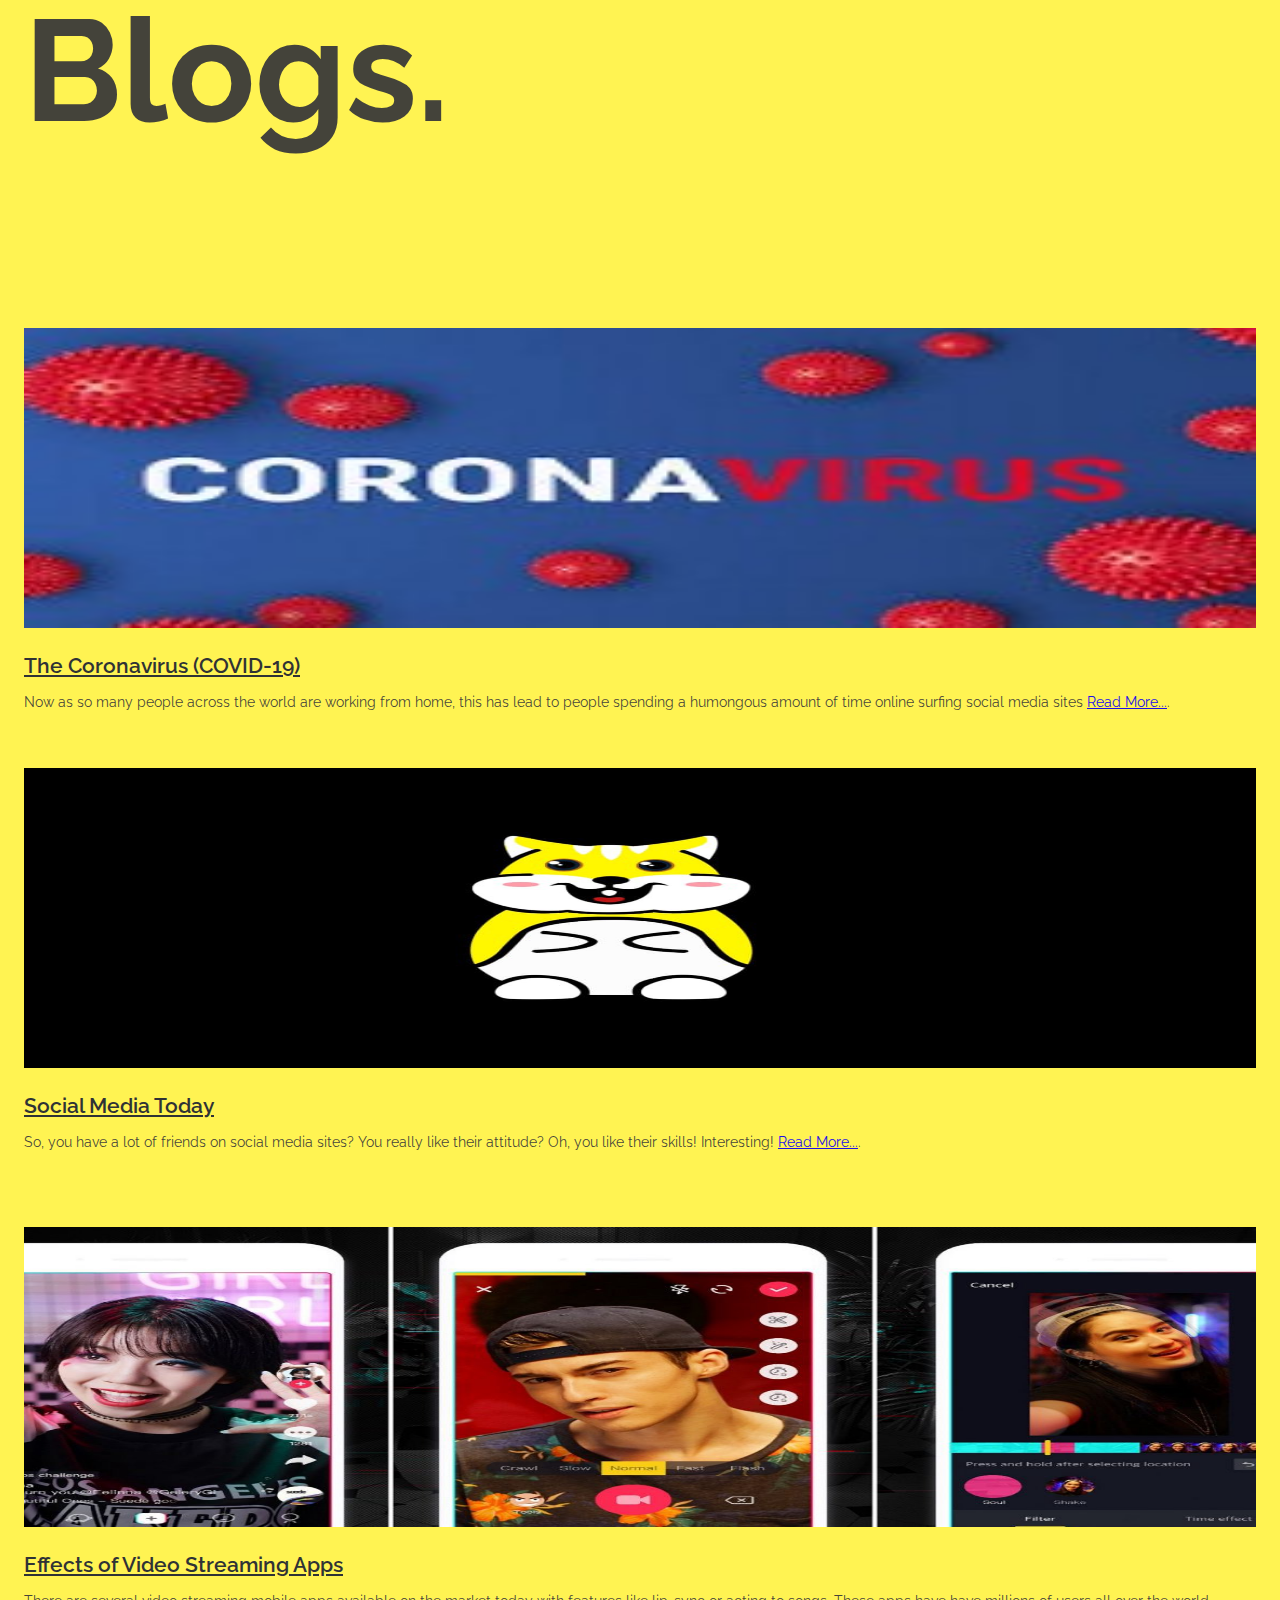
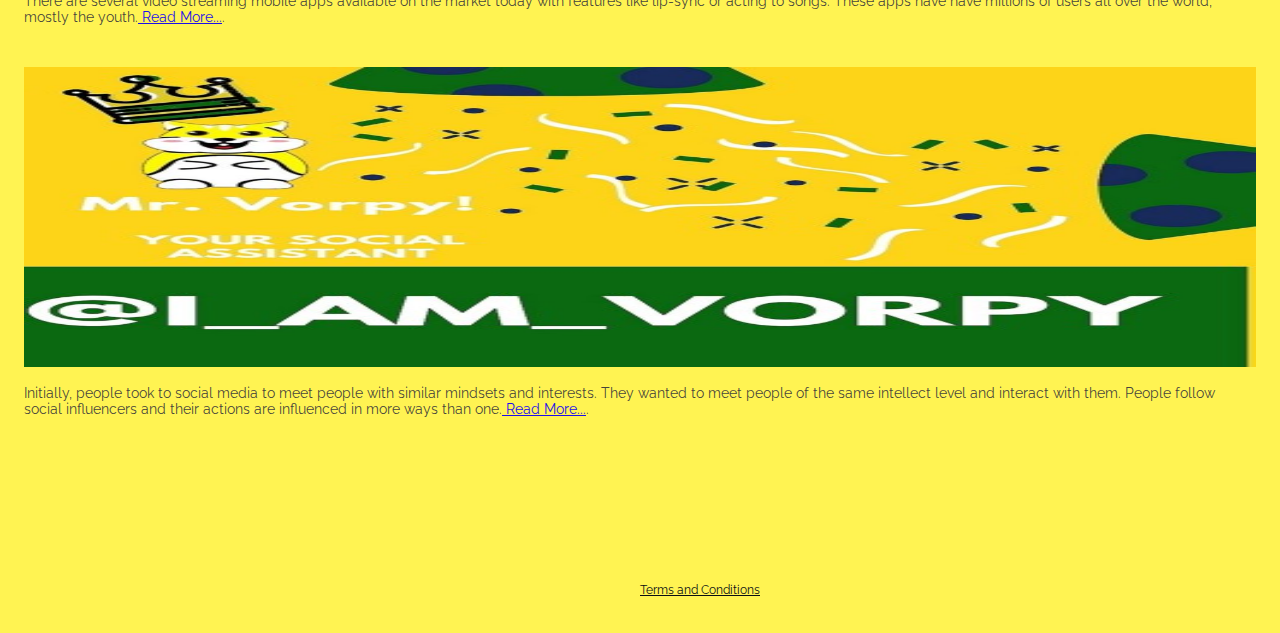
==== commit c6dcd312: "Fix Navbar across all pages" ====
--- a/blog.html
+++ b/blog.html
@@ -24,18 +24,25 @@
 
 <body>
     <nav class="navbar navbar-expand-lg navbar-light bg-yellow">
+        <a class="navbar-brand nav-custom-item" href="index.html">Vorpy</a>
+        <button class="navbar-toggler" type="button" data-toggle="collapse" data-target="#navbarSupportedContent"
+            aria-controls="navbarSupportedContent" aria-expanded="false" aria-label="Toggle navigation">
+            <span class="navbar-toggler-icon"></span>
+        </button>
 
         <div class="collapse navbar-collapse" id="navbarSupportedContent">
             <ul class="navbar-nav">
+                <li class="nav-item active">
+                    <a class="nav-link nav-custom-item" href="index.html">About Us <span
+                            class="sr-only">(current)</span></a>
+                </li>
                 <li class="nav-item">
-                    <a class="nav-link nav-custom-item" href="index.html">About Us <span class="sr-only">(current)</span></a>
-                </li>
-                <li class="nav-item active">
                     <a class="nav-link nav-custom-item" href="blog.html">Blogs</a>
                 </li>
             </ul>
         </div>
     </nav>
+
     <br />
     <br />
     <div class="row">
--- a/css/style.css
+++ b/css/style.css
@@ -5,10 +5,9 @@
 }
 
 body {
-    margin-left: 1rem;
-    margin-right: 1rem;
-    padding: 0;
-    color: #3a3939d9;
+    padding-left: 1rem;
+    padding-right: 1rem;
+    color: #3a3939f2;
     font-family: 'Raleway', sans-serif;
     background-color: #ffed00ad;
 }
@@ -45,9 +44,8 @@
 img.portrait {
     border-radius: 50%;
     border: 10px solid #3a3939d9 ;
-    margin: 2em 3em;
-    width: 300px;
-    height: 300px
+    width: 100%;
+    height: auto;
 }
 
 .column {
@@ -104,6 +102,13 @@
     main .column.right h1 {
         margin-top: 0
     }
+    .nav-custom-item {
+        margin: .1rem;
+        font-size: 2rem;
+    }
+    h1 {
+        font-size: 7.5rem
+    }
 }
 
 footer {
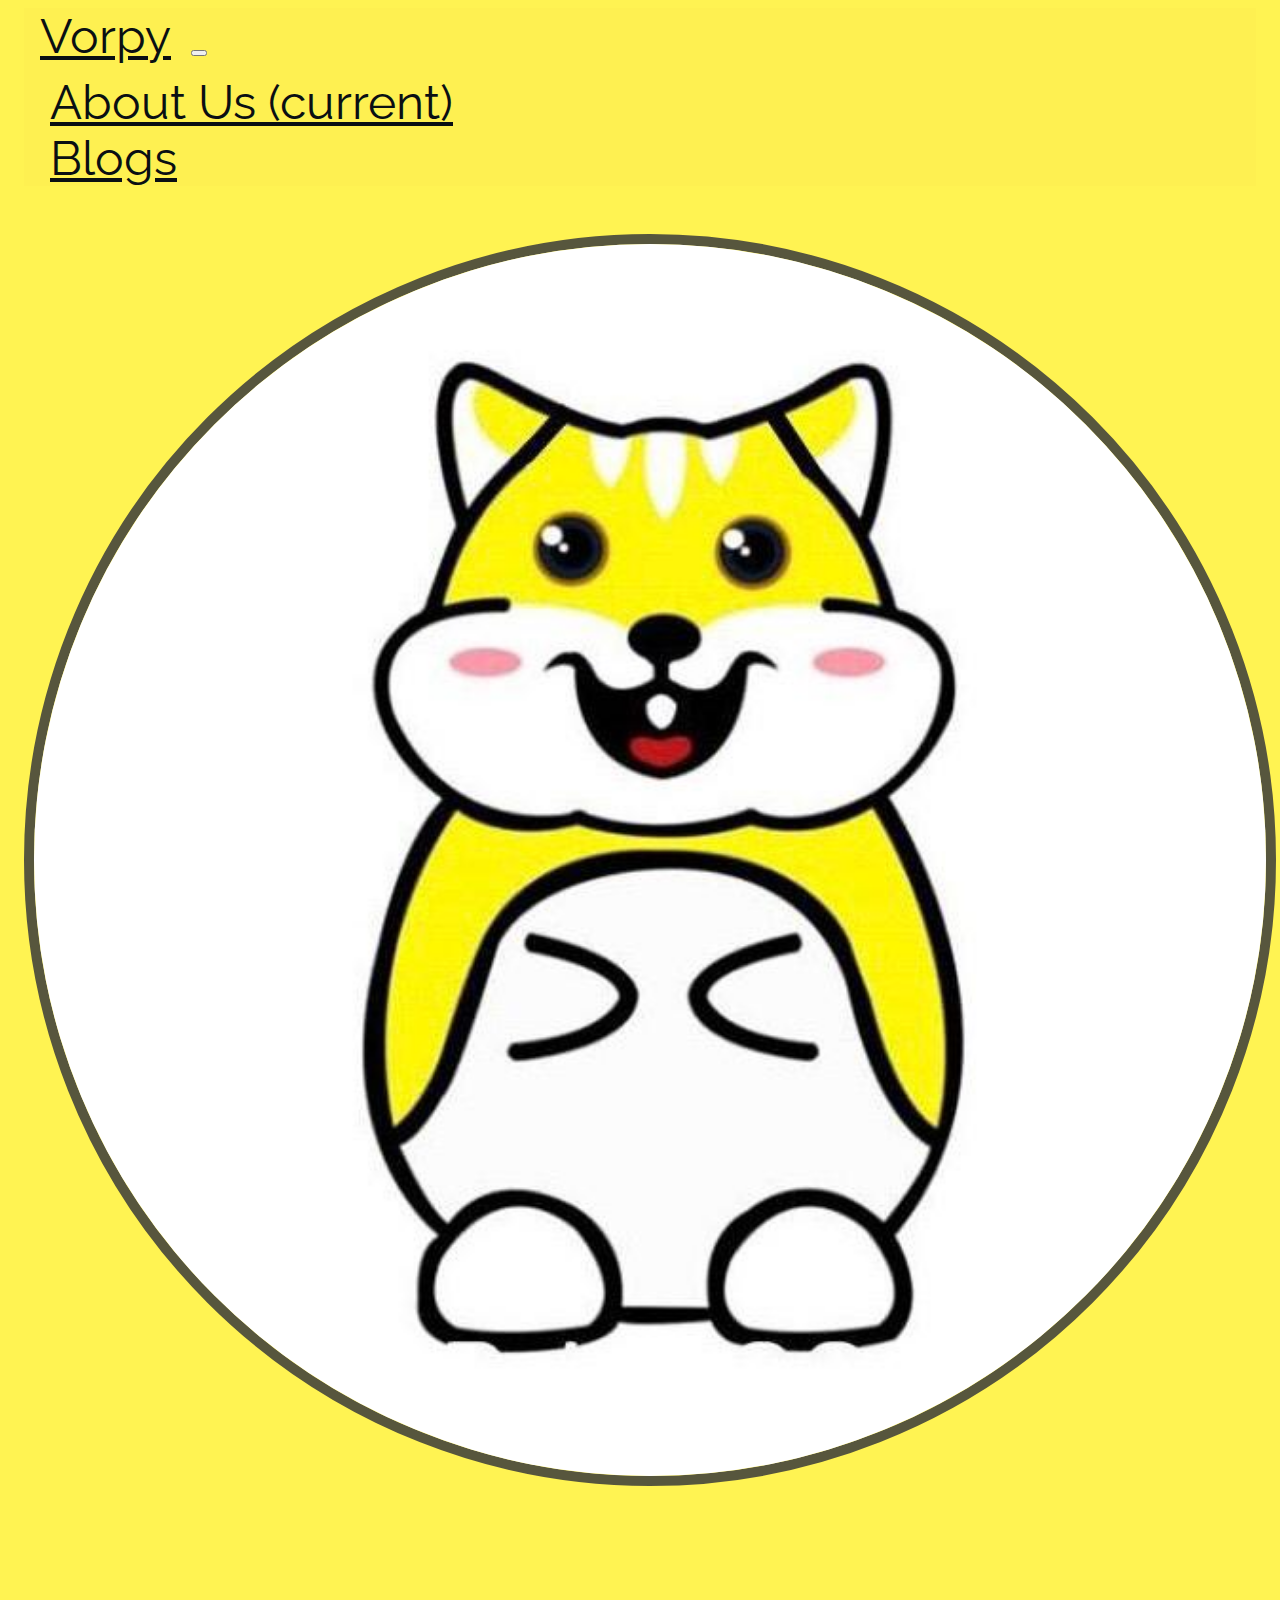
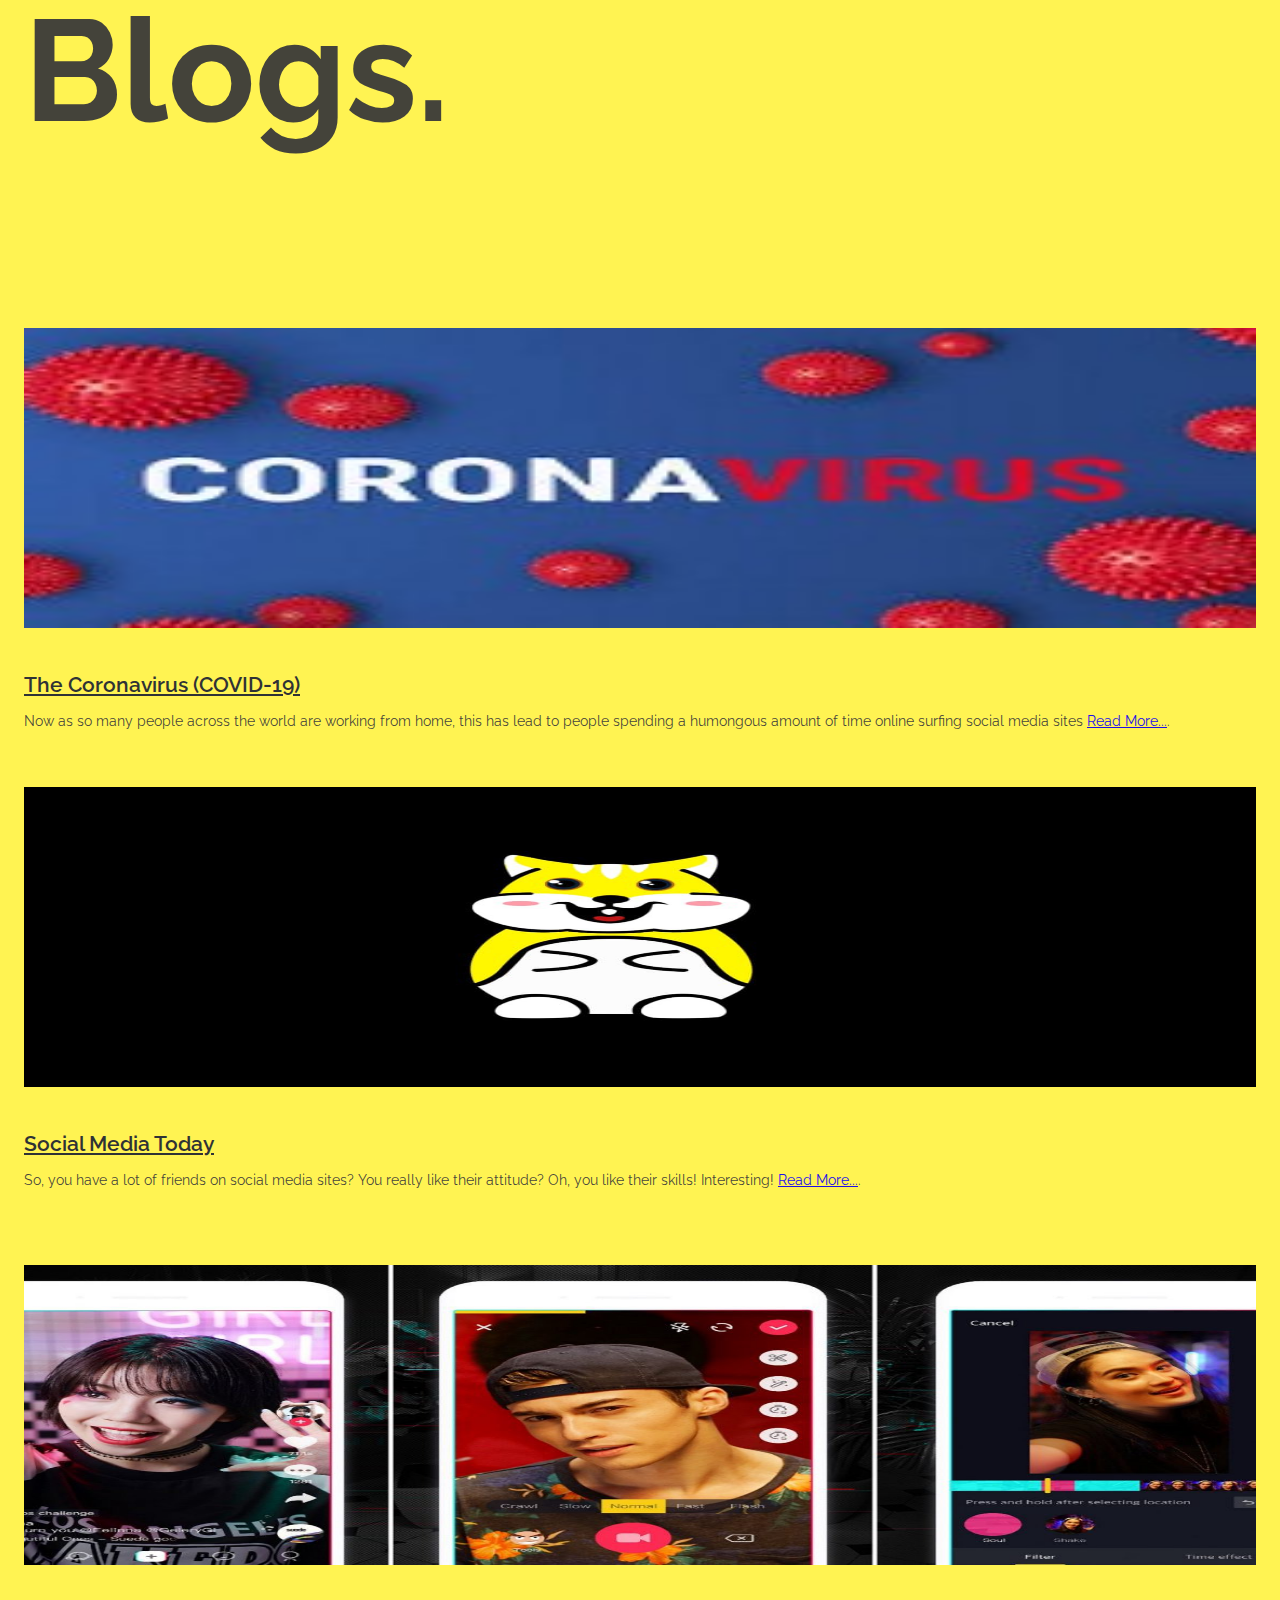
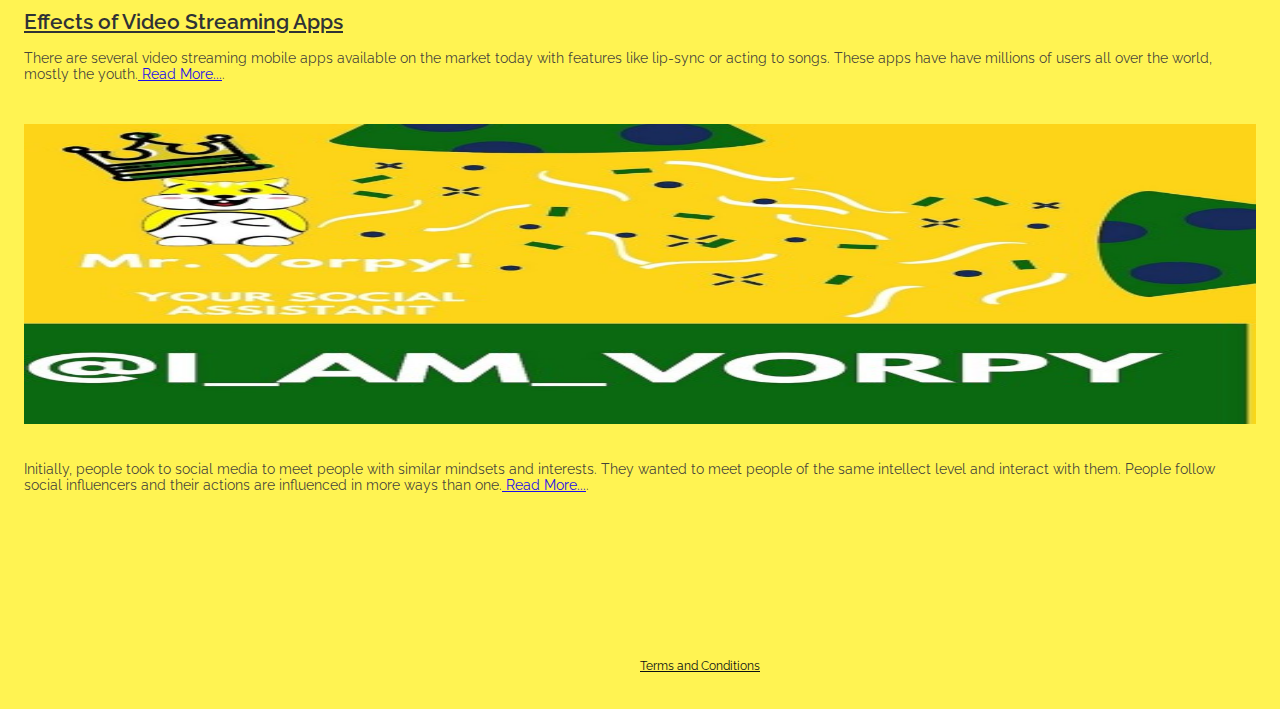
==== commit 2195fd26: "Fix mobile view for blog page" ====
--- a/blog.html
+++ b/blog.html
@@ -60,6 +60,8 @@
                     <a href="https://medium.com/@vorpy19/social-media-today-2dd0c7157954">
                         <img src="images/blog1.jpeg" class="blog-img">
                     </a>
+                    <br>
+                    <br>
                     <p class="blog-title">
                         <a style="color: #2f3235;" target="_blank"
                             href="https://medium.com/@vorpy19/the-coronavirus-covid-19-has-caused-widespread-health-issues-and-destruction-152a86be588">The
@@ -80,6 +82,8 @@
                     <a href="https://medium.com/@vorpy19/social-media-today-2dd0c7157954">
                         <img src="images/blog2.jpeg" class="blog-img">
                     </a>
+                    <br>
+                    <br>
                     <p class="blog-title">
                         <a style="color: #2f3235;" target="_blank"
                             href="https://medium.com/@vorpy19/social-media-today-2dd0c7157954">Social Media Today
@@ -104,6 +108,8 @@
                     <a href="https://medium.com/@vorpy19/initially-people-took-to-social-media-to-meet-people-with-similar-mindsets-and-interests-39a0fd4cb2e0">
                         <img src="images/blog3.jpeg" class="blog-img">
                     </a>
+                    <br>
+                    <br>
                     <p class="blog-title">
                         <a style="color: #2f3235;" target="_blank"
                             href="https://medium.com/@vorpy19/effects-of-video-streaming-apps-28b27698267">Effects of
@@ -124,6 +130,8 @@
                     <a href="https://medium.com/@vorpy19/effects-of-video-streaming-apps-28b27698267">
                         <img src="images/blog4.jpeg" class="blog-img">
                     </a>
+                    <br>
+                    <br>
                     <p class="blog-desc">Initially, people took to social media to meet people with similar mindsets and
                         interests. They wanted to meet people of the same intellect level and interact with them. People
                         follow
--- a/css/style.css
+++ b/css/style.css
@@ -91,25 +91,6 @@
     padding: 0;
 }
 
-@media screen and (max-width: 980px) {
-    main {
-        display: block;
-        margin-top: 0
-    }
-    main .column.left {
-        text-align: center
-    }
-    main .column.right h1 {
-        margin-top: 0
-    }
-    .nav-custom-item {
-        margin: .1rem;
-        font-size: 2rem;
-    }
-    h1 {
-        font-size: 7.5rem
-    }
-}
 
 footer {
     display: flex;
@@ -134,7 +115,40 @@
 }
 
 @media screen and (max-width: 980px) {
+    main {
+        display: block;
+        margin-top: 0
+    }
+    main .column.left {
+        text-align: center
+    }
+    main .column.right h1 {
+        margin-top: 0
+    }
+    .nav-custom-item {
+        margin: .1rem;
+        font-size: 2rem;
+    }
+    h1 {
+        font-size: 7.5rem
+    }
     footer {
         display: block
     }
+    .blog-title {
+        height: auto;
+        font-weight: 600;
+        font-size: 21px;
+    }
+    
+    .blog-desc {
+        height: auto;
+        font-size: 14px;
+    }
+    
+    .blog-img {
+        height: auto;
+        width: 100%;
+    }
 }
+
